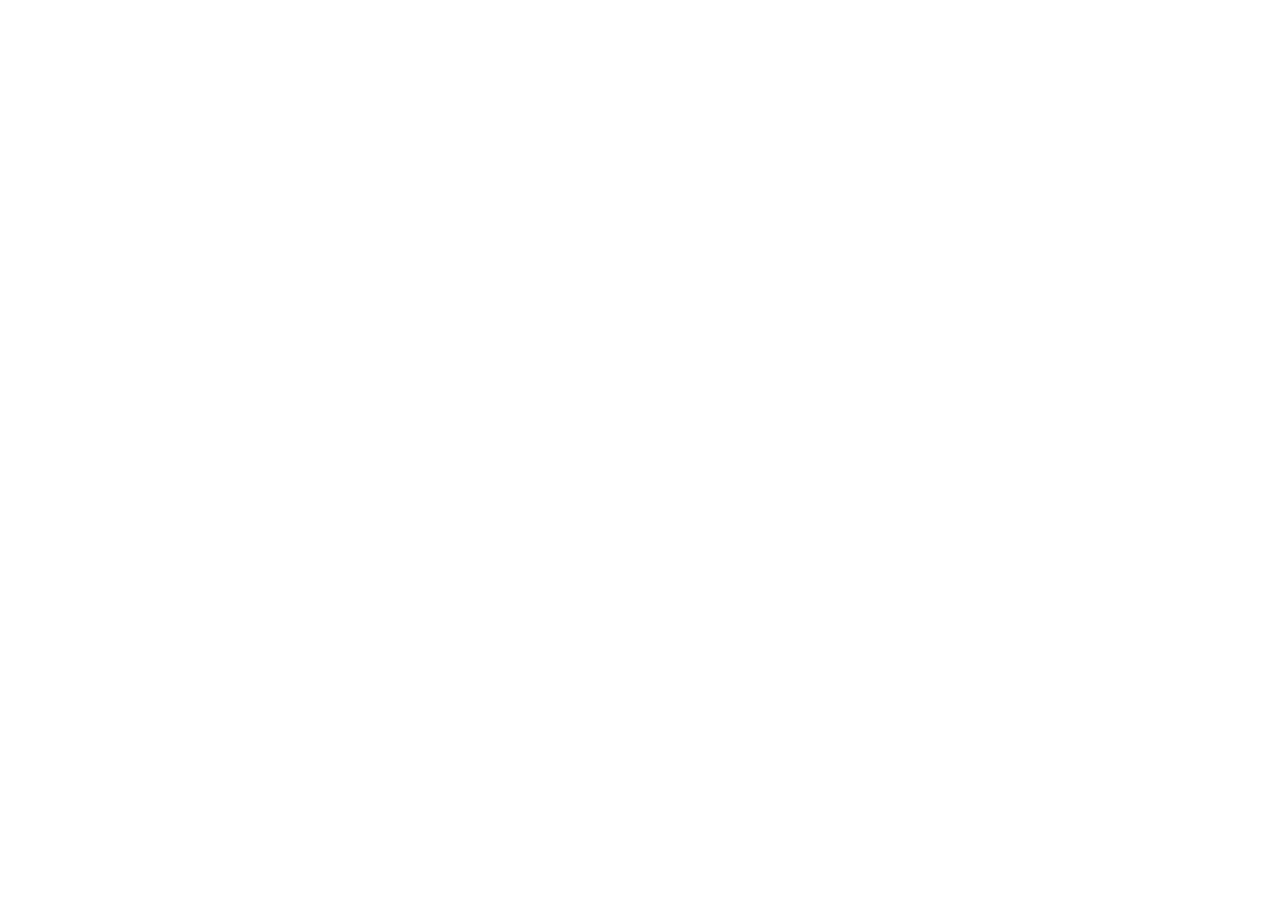
==== box-model-practice.html @ 8bb74491 "Add initial HTML structure for box model practice" ====
<!DOCTYPE html>
<html lang="en">
  <head>
    <title>box model practice</title>
    <link rel="stylesheet" href="box-model-practice.css">
  </head>
  <body>
     <div>
        <div class="box1"></div>
        <div class="box2"></div>
        <div class="box3"></div>
        <div class="box4"></div>
    </div>
  </body>
</html>
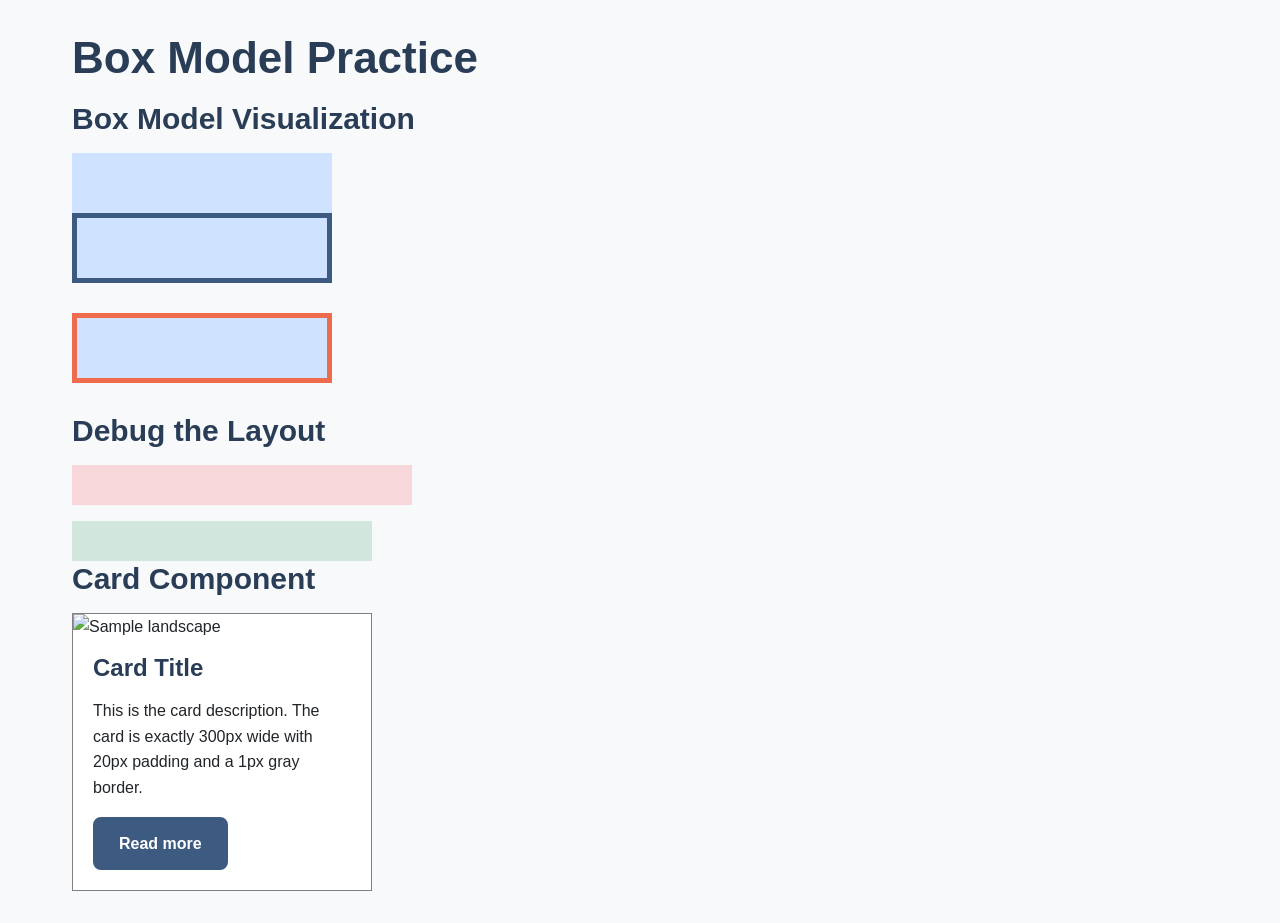
==== commit b63c4146: "Add: base CSS reset, typography and colour variables" ====
--- a/box-model-practice.html
+++ b/box-model-practice.html
@@ -1,15 +1,35 @@
 <!DOCTYPE html>
 <html lang="en">
-  <head>
-    <title>box model practice</title>
-    <link rel="stylesheet" href="box-model-practice.css">
-  </head>
-  <body>
-     <div>
-        <div class="box1"></div>
-        <div class="box2"></div>
-        <div class="box3"></div>
-        <div class="box4"></div>
+<head>
+  <meta charset="UTF-8">
+  <meta name="viewport" content="width=device-width, initial-scale=1.0">
+  <title>Box Model Practice</title>
+  <link rel="stylesheet" href="styles.css">
+  <link rel="stylesheet" href="practice.css">
+</head>
+<body>
+  <main class="container">
+    <h1>Box Model Practice</h1>
+
+    <h2>Box Model Visualization</h2>
+    <div class="box-demo">
+      <div class="box box-content"></div>
+      <div class="box box-padding"></div>
+      <div class="box box-border"></div>
+      <div class="box box-margin"></div>
     </div>
-  </body>
-</html>
+
+    <h2> Debug the Layout</h2>
+    <div class="broken-box"></div>
+    <div class="fixed-box"></div>
+
+    <h2>Card Component</h2>
+    <article class="practice-card">
+      <img src="https://picsum.photos/600/300" alt="Sample landscape">
+      <h3>Card Title</h3>
+      <p>This is the card description. The card is exactly 300px wide with 20px padding and a 1px gray border.</p>
+      <a href="#" class="btn">Read more</a>
+    </article>
+  </main>
+</body>
+</html>
--- a/styles.css
+++ b/styles.css
@@ -0,0 +1,469 @@
+:root {
+  --font-heading: 'Poppins', sans-serif;
+  --font-body: 'Open Sans', sans-serif;
+
+  --font-xs: 0.75rem;    
+  --font-sm: 0.875rem;   
+  --font-base: 1rem;     
+  --font-lg: 1.125rem;   
+  --font-xl: 1.25rem;    
+  --font-2xl: 1.5rem;    
+  --font-3xl: 1.875rem;  
+  --font-4xl: 2.25rem;   
+
+  --color-primary: #3d5a80;
+  --color-primary-light: #5b7fa8;
+  --color-primary-dark: #293d57;
+  --color-secondary: #ee6c4d;
+  --color-background: #f8f9fa;
+  --color-text: #212529;
+  --color-muted: #6c757d;
+  --color-white: #ffffff;
+  --color-border: #dee2e6;
+
+  --radius: 8px;
+  --shadow-sm: 0 2px 4px rgba(0, 0, 0, 0.08);
+  --shadow-md: 0 10px 20px rgba(0, 0, 0, 0.1);
+}
+
+* {
+  margin: 0;
+  padding: 0;
+  box-sizing: border-box;
+}
+
+html {
+  font-size: 16px;
+  scroll-behavior: smooth;
+}
+
+body {
+  font-family: var(--font-body);
+  font-size: var(--font-base);
+  line-height: 1.6;
+  color: var(--color-text);
+  background-color: var(--color-background);
+}
+
+img {
+  max-width: 100%;
+  height: auto;
+  display: block;
+}
+
+ul {
+  list-style: none;
+}
+
+h1, h2, h3, h4, h5, h6 {
+  font-family: var(--font-heading);
+  line-height: 1.2;
+  margin-bottom: 1rem;
+  color: var(--color-primary-dark);
+}
+
+h1 { font-size: var(--font-4xl); font-weight: 700; }
+h2 { font-size: var(--font-3xl); font-weight: 600; }
+h3 { font-size: var(--font-2xl); font-weight: 600; }
+h4 { font-size: var(--font-xl);  font-weight: 500; }
+h5 { font-size: var(--font-lg);  font-weight: 500; }
+h6 { font-size: var(--font-base); font-weight: 500; }
+
+p { margin-bottom: 1rem; }
+
+small { font-size: var(--font-sm); }
+
+a {
+  color: var(--color-primary);
+  text-decoration: none;
+  transition: color 0.3s ease;
+}
+
+a:hover {
+  color: var(--color-primary-dark);
+  text-decoration: underline;
+}
+
+.container {
+  width: 100%;
+  max-width: 1100px;
+  margin-inline: auto;
+  padding-inline: 1rem;
+}
+
+main { padding-block: 2rem; }
+
+.btn {
+  display: inline-block;
+  padding: 0.75rem 1.5rem;
+  border: 2px solid var(--color-primary);
+  border-radius: var(--radius);
+  background-color: var(--color-primary);
+  color: var(--color-white);
+  font-family: var(--font-heading);
+  font-size: var(--font-base);
+  font-weight: 600;
+  cursor: pointer;
+  transition: all 0.3s ease;
+}
+
+.btn:hover {
+  background-color: var(--color-primary-dark);
+  border-color: var(--color-primary-dark);
+  color: var(--color-white);
+  text-decoration: none;
+  transform: translateY(-2px);
+  box-shadow: 0 4px 6px rgba(0, 0, 0, 0.1);
+}
+
+.btn-secondary {
+  background-color: transparent;
+  color: var(--color-primary);
+}
+.btn-secondary:hover {
+  background-color: var(--color-primary);
+  color: var(--color-white);
+}
+
+.btn-danger {
+  background-color: #dc3545;
+  border-color: #dc3545;
+}
+.btn-danger:hover {
+  background-color: #b02a37;
+  border-color: #b02a37;
+}
+
+.btn:disabled,
+.btn.is-disabled {
+  background-color: #ced4da;
+  border-color: #ced4da;
+  color: #6c757d;
+  cursor: not-allowed;
+  transform: none;
+  box-shadow: none;
+}
+
+.site-header {
+  background-color: var(--color-white);
+  box-shadow: var(--shadow-sm);
+  position: sticky;
+  top: 0;
+  z-index: 100;
+}
+
+.nav {
+  position: relative;
+  display: flex;
+  flex-wrap: wrap;
+  justify-content: space-between;   
+  align-items: center;              
+  padding-block: 0.75rem;
+}
+
+.logo {
+  font-family: var(--font-heading);
+  font-size: var(--font-2xl);
+  font-weight: 700;
+  color: var(--color-primary-dark);
+}
+.logo:hover { text-decoration: none; }
+
+.nav-toggle {
+  position: absolute;
+  opacity: 0;
+  pointer-events: none;
+}
+
+.nav-toggle-label {
+  display: block;
+  cursor: pointer;
+  padding: 0.75rem 0.5rem;
+}
+
+.nav-toggle-label span,
+.nav-toggle-label span::before,
+.nav-toggle-label span::after {
+  display: block;
+  width: 26px;
+  height: 3px;
+  background-color: var(--color-text);
+  border-radius: 2px;
+  transition: all 0.3s ease;
+}
+
+.nav-toggle-label span { position: relative; }
+
+.nav-toggle-label span::before,
+.nav-toggle-label span::after {
+  content: "";
+  position: absolute;
+  left: 0;
+}
+.nav-toggle-label span::before { top: -8px; }
+.nav-toggle-label span::after  { top: 8px; }
+
+.nav-toggle:focus-visible + .nav-toggle-label {
+  outline: 2px solid var(--color-primary);
+  outline-offset: 2px;
+}
+
+.nav-links {
+  display: none;
+  flex-direction: column;
+  width: 100%;
+  padding-block: 0.5rem;
+}
+
+.nav-toggle:checked ~ .nav-links { display: flex; }
+
+.nav-links a {
+  display: block;
+  padding: 0.75rem 0;
+  color: var(--color-text);
+  font-weight: 600;
+}
+.nav-links a:hover {
+  color: var(--color-primary);
+  text-decoration: none;
+}
+
+.projects-grid {
+  display: grid;
+  grid-template-columns: 1fr;       
+  gap: 1.5rem;
+  margin-top: 2rem;
+}
+
+.card {
+  display: flex;
+  flex-direction: column;
+  background-color: var(--color-white);
+  border: 1px solid var(--color-border);
+  border-radius: var(--radius);
+  overflow: hidden;
+  transition: box-shadow 0.3s ease, transform 0.3s ease;
+}
+
+.card:hover {
+  box-shadow: var(--shadow-md);
+  transform: translateY(-4px);
+}
+
+.card img {
+  width: 100%;
+  aspect-ratio: 5 / 3;
+  object-fit: cover;
+}
+
+.card-body {
+  display: flex;
+  flex-direction: column;
+  flex: 1;
+  padding: 1.25rem;
+}
+
+.card-body p { flex: 1; }           
+
+.tags {
+  display: flex;
+  flex-wrap: wrap;
+  gap: 0.5rem;
+  margin-bottom: 1rem;
+}
+.tags li {
+  background-color: var(--color-background);
+  color: var(--color-primary-dark);
+  border: 1px solid var(--color-border);
+  border-radius: 999px;
+  padding: 0.15rem 0.75rem;
+  font-size: var(--font-sm);
+}
+
+.card-body .btn { align-self: flex-start; }
+
+/* Tablet: 2 columns */
+@media (min-width: 768px) {
+  .projects-grid { grid-template-columns: repeat(2, 1fr); }
+}
+
+/* Desktop: 3 columns */
+@media (min-width: 1024px) {
+  .projects-grid { grid-template-columns: repeat(3, 1fr); }
+}
+
+
+.hero {
+  display: grid;
+  grid-template-columns: 1fr;       
+  gap: 2rem;
+  align-items: center;
+  padding-block: 1.5rem;
+}
+.eyebrow {
+  color: var(--color-secondary);
+  font-weight: 600;
+  margin-bottom: 0.25rem;
+}
+.lead {
+  font-size: var(--font-lg);
+  color: var(--color-muted);
+}
+.hero-actions {
+  display: flex;
+  flex-wrap: wrap;
+  gap: 1rem;
+}
+.hero-img {
+  width: 100%;
+  max-width: 420px;
+  margin-inline: auto;
+  border-radius: var(--radius);
+  box-shadow: var(--shadow-md);
+}
+
+.contact-layout {
+  display: grid;
+  grid-template-columns: 1fr;       
+  gap: 2rem;
+}
+
+.form { width: 100%; }
+
+.form-group { margin-bottom: 1.25rem; }
+
+.form label {
+  display: block;
+  margin-bottom: 0.4rem;
+  font-weight: 600;
+}
+
+.form input,
+.form textarea {
+  width: 100%;
+  padding: 0.75rem 1rem;
+  font-family: var(--font-body);
+  font-size: var(--font-base);
+  color: var(--color-text);
+  background-color: var(--color-white);
+  border: 2px solid var(--color-border);
+  border-radius: var(--radius);
+  transition: border-color 0.3s ease, box-shadow 0.3s ease;
+}
+
+.form textarea { resize: vertical; }
+
+.form input:focus,
+.form textarea:focus {
+  outline: none;
+  border-color: var(--color-primary);
+  box-shadow: 0 0 0 3px rgba(61, 90, 128, 0.25);
+}
+
+.form input:not(:placeholder-shown):invalid,
+.form textarea:not(:placeholder-shown):invalid {
+  border-color: #dc3545;
+}
+.form input:not(:placeholder-shown):valid,
+.form textarea:not(:placeholder-shown):valid {
+  border-color: #198754;
+}
+
+.form .btn { width: 100%; }         
+
+.contact-sidebar {
+  background-color: var(--color-white);
+  border: 1px solid var(--color-border);
+  border-radius: var(--radius);
+  padding: 1.5rem;
+  align-self: start;
+}
+.contact-sidebar li { margin-bottom: 0.5rem; }
+
+.site-footer {
+  background-color: var(--color-primary-dark);
+  color: var(--color-white);
+  padding: 3rem 0 1.5rem;
+  margin-top: 3rem;
+}
+.site-footer h3 {
+  color: var(--color-white);
+  font-size: var(--font-xl);
+}
+.site-footer a { color: #cfd8e6; }
+.site-footer a:hover { color: var(--color-white); }
+
+.footer-grid {
+  display: grid;
+  grid-template-columns: 1fr;       
+  gap: 2rem;
+}
+.footer-list li { margin-bottom: 0.4rem; }
+
+.footer-bottom {
+  margin: 2rem 0 0;
+  padding-top: 1.25rem;
+  border-top: 1px solid rgba(255, 255, 255, 0.2);
+  text-align: center;
+  font-size: var(--font-sm);
+}
+
+
+@media (min-width: 768px) {
+  .container { padding-inline: 2rem; }
+
+  .nav-toggle-label { display: none; }
+
+  .nav-links {
+    display: flex;                  
+    flex-direction: row;
+    width: auto;
+    gap: 1.5rem;
+    padding-block: 0;
+  }
+  .nav-links a { padding: 0.25rem 0; }
+
+  .footer-grid { grid-template-columns: repeat(2, 1fr); }
+
+  .form .btn { width: auto; }
+}
+
+@media (min-width: 1024px) {
+  .hero {
+    grid-template-columns: 1.2fr 1fr;
+    gap: 3rem;
+    padding-block: 3rem;
+  }
+
+  .contact-layout { grid-template-columns: 2fr 1fr; }
+
+  .footer-grid { grid-template-columns: repeat(4, 1fr); }
+}
+
+@media (min-width: 1280px) {
+  .container { max-width: 1200px; }
+  h1 { font-size: 2.75rem; }
+}
+
+a:focus-visible,
+button:focus-visible,
+input:focus-visible,
+textarea:focus-visible,
+select:focus-visible,
+.btn:focus-visible {
+  outline: 2px solid var(--color-primary);
+  outline-offset: 2px;
+}
+
+.site-footer a:focus-visible {
+  outline-color: var(--color-white);
+}
+
+@media (prefers-reduced-motion: reduce) {
+  * {
+    transition: none !important;
+    animation: none !important;
+    scroll-behavior: auto !important;
+  }
+}
+
--- a/practice.css
+++ b/practice.css
@@ -0,0 +1,191 @@
+.box {
+  background-color: #cfe2ff;      
+  width: 260px;
+}
+
+.box-padding {
+  padding: 30px;
+}
+
+.box-border {
+  padding: 30px;
+  border: 5px solid var(--color-primary);
+}
+
+.box-margin {
+  padding: 30px;
+  border: 5px solid var(--color-secondary);
+  margin: 30px 0;
+}
+
+.broken-box {
+  width: 300px;
+  padding: 20px;
+  border: none;
+  background: #f8d7da;
+  box-sizing: content-box;         
+  margin-bottom: 1rem;
+}
+
+.fixed-box {
+  width: 300px;
+  padding: 20px;
+  border: none;
+  background: #d1e7dd;
+  box-sizing: border-box;         
+}
+
+.practice-card {
+  width: 300px;                    
+  padding: 20px;
+  border: 1px solid gray;
+  box-sizing: border-box;
+  background: var(--color-white);
+  overflow: hidden;
+}
+
+.practice-card img {
+  width: calc(100% + 40px);
+  max-width: none;
+  margin: -20px -20px 15px -20px;
+}
+
+.practice-card h3 {
+  margin-bottom: 15px;             
+}
+
+.flex-nav {
+  display: flex;
+  justify-content: space-between;  
+  align-items: center;             
+  padding: 1rem 1.5rem;
+  background: var(--color-white);
+  border: 1px solid var(--color-border);
+  border-radius: var(--radius);
+  margin-bottom: 2rem;
+}
+.flex-nav-logo { font-weight: 700; font-size: var(--font-xl); }
+.flex-nav-links { display: flex; gap: 1.5rem; }       
+
+.card-row {
+  display: flex;
+  flex-wrap: wrap;                 
+  gap: 1.5rem;                     
+  margin-bottom: 2rem;
+}
+.mini-card {
+  flex: 1 1 250px;                 
+  background: var(--color-white);
+  padding: 1.5rem;
+  border: 1px solid var(--color-border);
+  border-radius: var(--radius);
+}
+
+.flex-footer {
+  background: var(--color-primary-dark);
+  color: var(--color-white);
+  padding: 2rem;
+  border-radius: var(--radius);
+  margin-bottom: 2rem;
+}
+.flex-footer h4 { color: var(--color-white); }
+.flex-footer-columns {
+  display: flex;
+  flex-wrap: wrap;
+  justify-content: space-between;
+  gap: 1.5rem;
+}
+.flex-footer-columns > div { flex: 1 1 180px; }
+.flex-footer-copy {
+  text-align: center;
+  margin: 1.5rem 0 0;
+  padding-top: 1rem;
+  border-top: 1px solid rgba(255, 255, 255, 0.25);
+}
+
+.gallery {
+  display: grid;
+  grid-template-columns: repeat(3, 1fr);   
+  gap: 1rem;
+  margin-bottom: 2rem;
+}
+.gallery img {
+  width: 100%;
+  height: 100%;
+  aspect-ratio: 1 / 1;
+  object-fit: cover;                      
+  border-radius: var(--radius);
+}
+
+.magazine {
+  display: grid;
+  gap: 1rem;
+  grid-template-columns: 200px 1fr;
+  grid-template-areas:
+    "header  header"
+    "sidebar main"
+    "sidebar main"
+    "footer  footer";
+  margin-bottom: 2rem;
+}
+.magazine > * {
+  padding: 1.5rem;
+  border-radius: var(--radius);
+  background: #cfe2ff;
+}
+.mag-header  { grid-area: header; background: var(--color-primary); color: var(--color-white); }
+.mag-sidebar { grid-area: sidebar; min-height: 200px; }
+.mag-main    { grid-area: main; background: var(--color-white); border: 1px solid var(--color-border); }
+.mag-footer  { grid-area: footer; background: var(--color-primary-dark); color: var(--color-white); }
+
+@media (max-width: 600px) {
+  .magazine {
+    grid-template-columns: 1fr;
+    grid-template-areas:
+      "header"
+      "main"
+      "sidebar"
+      "footer";
+  }
+}
+
+.button-row {
+  display: flex;
+  flex-wrap: wrap;
+  gap: 1rem;
+  margin-bottom: 2rem;
+}
+
+.hero-full {
+  min-height: 100vh;
+  min-height: 100svh;                 
+  display: flex;
+  align-items: center;
+  justify-content: center;
+  text-align: center;
+  padding: 2rem 1rem;
+  color: var(--color-white);
+  background:
+    linear-gradient(rgba(20, 30, 45, 0.65), rgba(20, 30, 45, 0.65)),
+    url("https://picsum.photos/1600/900?random=41") center / cover no-repeat;
+}
+.hero-full-content { max-width: 700px; }
+.hero-full h1 {
+  color: var(--color-white);
+  font-size: 2.25rem;
+}
+.hero-full p { font-size: var(--font-lg); margin-bottom: 1.5rem; }
+
+.btn-light {
+  background-color: var(--color-white);
+  border-color: var(--color-white);
+  color: var(--color-primary-dark);
+}
+.btn-light:hover {
+  background-color: transparent;
+  color: var(--color-white);
+}
+
+@media (min-width: 768px) {
+  .hero-full h1 { font-size: 3.5rem; }
+}
